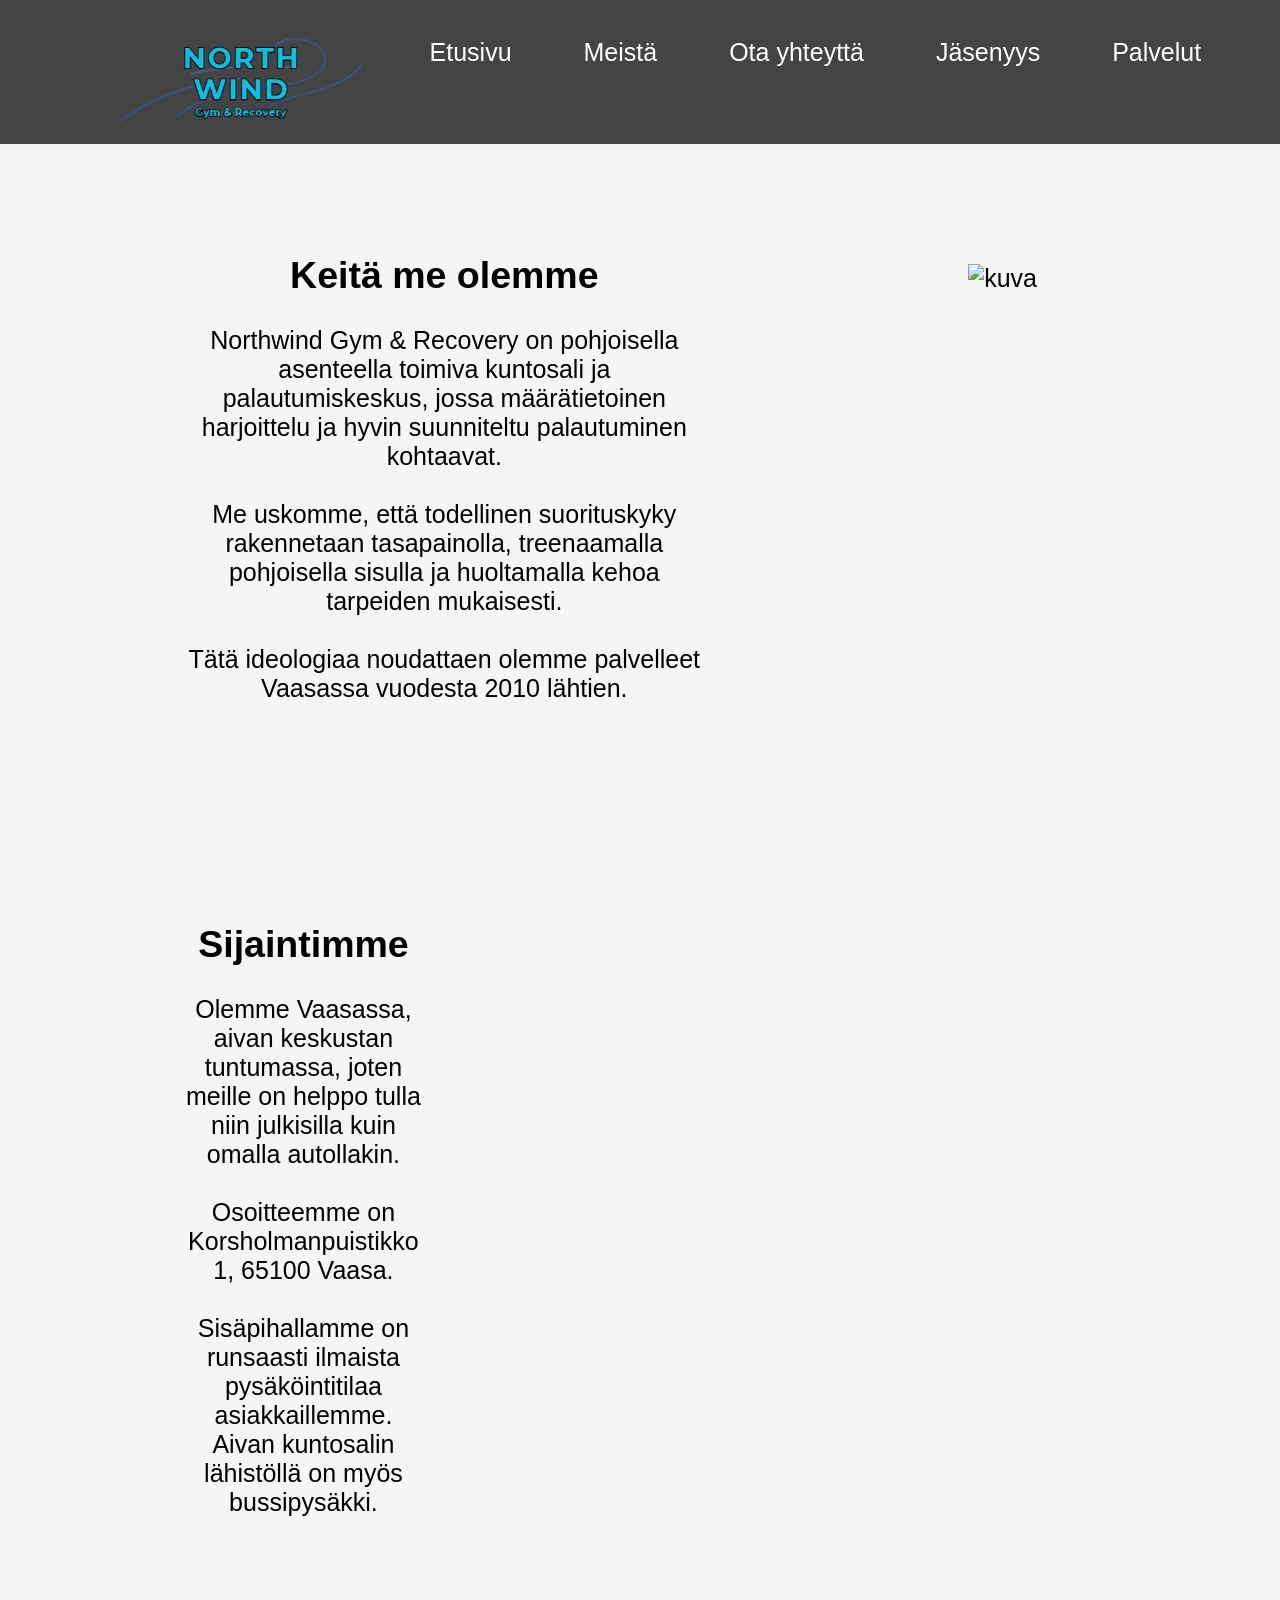
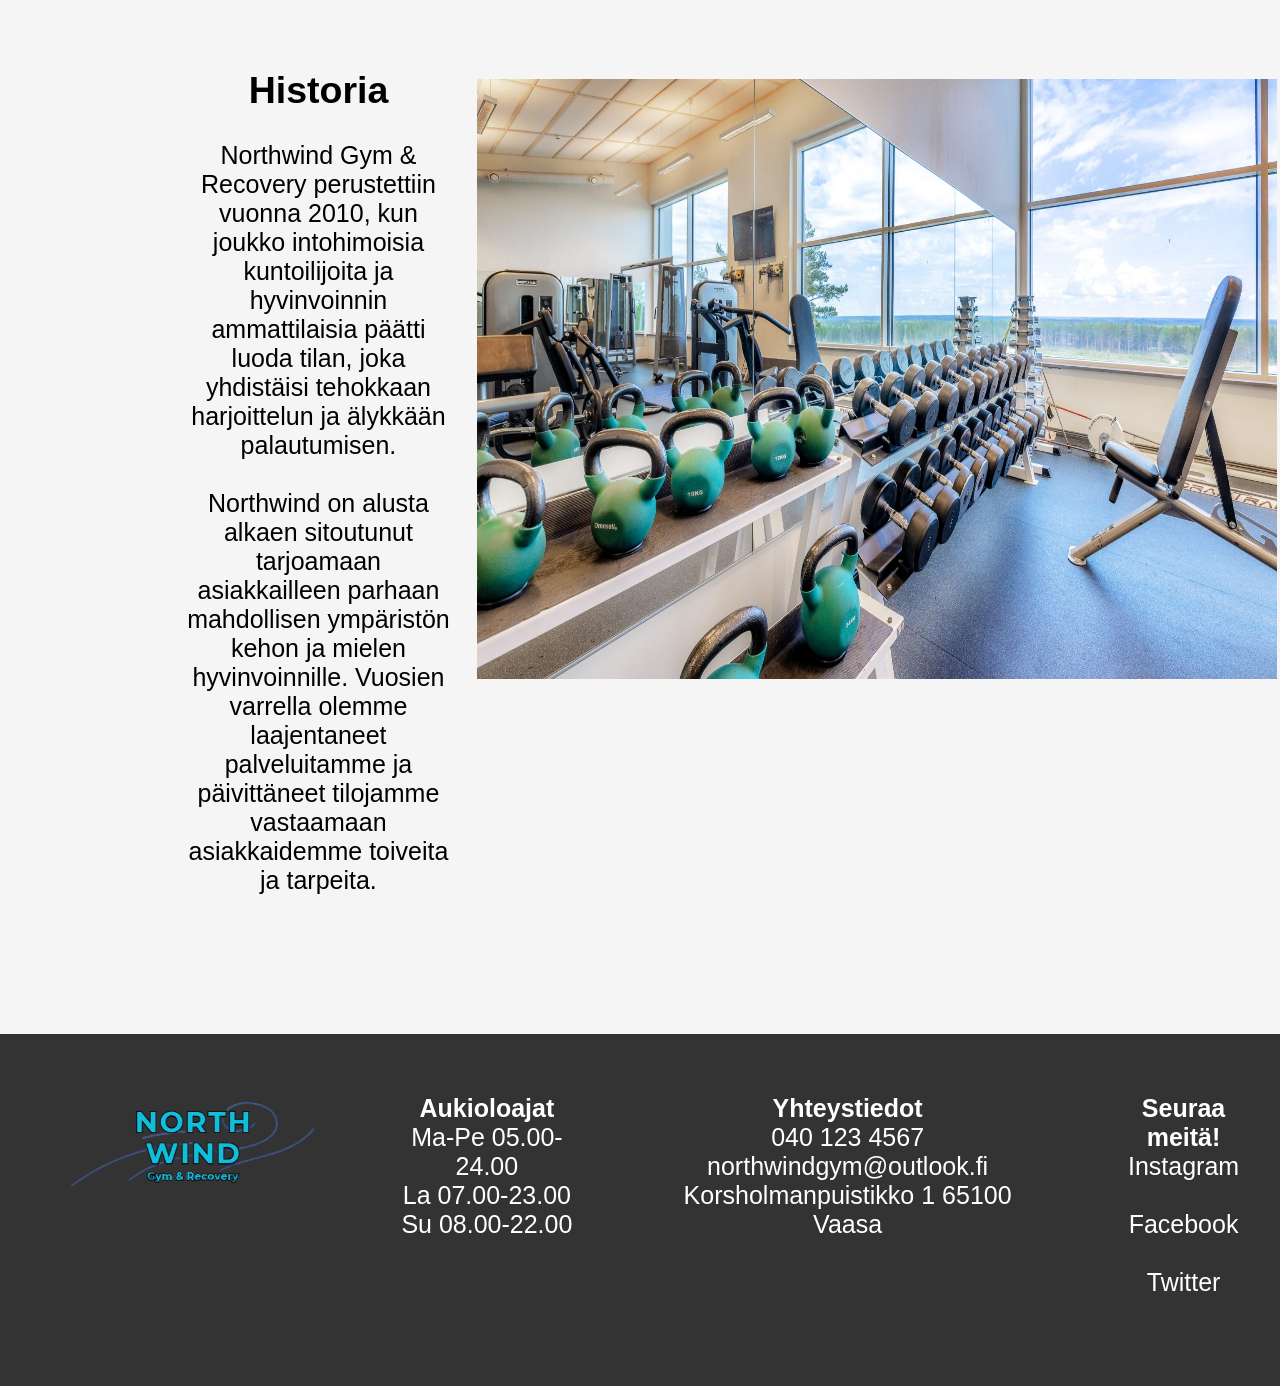
==== Aboutus.html @ 6910659c "Final fixes" ====
<!DOCTYPE html>
 <html lang="fi">
    <head>
         <meta charset="UTF-8">
         <title>Meistä - Northwind Gym & Recovery</title>
         <meta name="description" content="Northwind Gym & Recovery on pohjoisessa asenteessa toimiva kuntosali ja palautumiskeskus, jossa kova harjoittelu ja viisas palautuminen kohtaavat.
                    Me uskomme, että todellinen suorituskyky rakennetaan tasapainolla siellä, missä pohjoinen sisu ja kehon huoltaminen yhdistyvät.
                    Tällä idealla Northwind on palvellut Vaasassa vuodesta 2010 lähtien.">
         <meta name="viewport" content="width=device-width, initial-scale=1.0">
         <link rel="stylesheet" href="CSS/finalstyle.css">
         <link rel="shortcut icon" href="favicon.ico" type="image/x-icon">
        <link rel="icon" href="favicon.ico" type="image/x-icon">
        </head>
    <body>
        <header class="ylapalkki">
            <section class="navigaatiomenu">
                <img src="images/nw-removebg-preview.png" alt="Logo headerissa" height="100px" class="headerlogo">
                <button class="menu-button"alt="yläpalkin pudotusvalikko">
                    <div class="menu-icon"alt="yläpalkin pudotusvalikko"></div>
                </button>
            </section>

            <nav>
                <ul>
                    <li class="vaindesktop"><img src="images/nw-removebg-preview.png" alt="Logo headerissa" height="100px"></li>
                    <li><a href="index.html">Etusivu</a></li>
                    <li><a href="Aboutus.html">Meistä</a></li>
                    <li><a href="Contact.html">Ota yhteyttä</a></li>
                    <li><a href="jasenyys.html">Jäsenyys</a></li>
                    <li><a href="palvelut.html">Palvelut</a></li>
                </ul>
            </nav>

        </header>
        <main class="Aboutus_main">
            <section class="Aboutus">
                <div class="tekstiosio">
                    <h2>Keitä me olemme</h2> <br>
                    <p>Northwind Gym & Recovery on pohjoisella asenteella toimiva kuntosali ja palautumiskeskus, jossa määrätietoinen harjoittelu ja hyvin suunniteltu palautuminen kohtaavat.</p><br>
                    <p>Me uskomme, että todellinen suorituskyky rakennetaan tasapainolla, treenaamalla pohjoisella sisulla ja huoltamalla kehoa tarpeiden mukaisesti.</p><br>
                    <p>Tätä ideologiaa noudattaen olemme palvelleet Vaasassa vuodesta 2010 lähtien.</p>
                </div>
                <div class="aboutus_img">
                    <img src="images/sali.jpg" alt="kuva" width="800" height="600">
                </div>
            </section>     
            <section class="location">
               <div class="tekstiosio2">
                    <h2>Sijaintimme</h2> <br>
                    <p>Olemme Vaasassa, aivan keskustan tuntumassa, joten meille on helppo tulla niin julkisilla kuin omalla autollakin.</p><br>
                    <p>Osoitteemme on Korsholmanpuistikko 1, 65100 Vaasa.</p><br>
                    <p>Sisäpihallamme on runsaasti ilmaista pysäköintitilaa asiakkaillemme. Aivan kuntosalin lähistöllä on myös bussipysäkki.</p>
                </div>
                <div class="maps">
                    <iframe src="https://www.google.com/maps/embed?pb=!1m18!1m12!1m3!1d28885.356395367737!2d21.53883174863282!3d63.09673939999999!2m3!1f0!2f0!3f0!3m2!1i1024!2i768!4f13.1!3m3!1m2!1s0x467d60435f90c3a3%3A0xebe9999bd5fe23f7!2sHesburger%20Kauppatori%20Vaasa!5e0!3m2!1sfi!2sfi!4v1774552577626!5m2!1sfi!2sfi" width="800" height="600" style="border:0;" allowfullscreen="" loading="lazy" referrerpolicy="no-referrer-when-downgrade" title="Karttamerkki"></iframe>
               </div>

            </section>

            <section class="historia">
                <div class="tekstiosio3">
                    <h2>Historia</h2> <br>
                    <p>Northwind Gym & Recovery perustettiin vuonna 2010, kun joukko intohimoisia kuntoilijoita ja hyvinvoinnin ammattilaisia päätti luoda tilan, joka yhdistäisi tehokkaan harjoittelun ja älykkään palautumisen.</p><br>
                    <p>Northwind on alusta alkaen sitoutunut tarjoamaan asiakkailleen parhaan mahdollisen ympäristön kehon ja mielen hyvinvoinnille. Vuosien varrella olemme laajentaneet palveluitamme ja päivittäneet tilojamme vastaamaan asiakkaidemme toiveita ja tarpeita.</p><br>
                   
                </div>
                <div class="historiakuva">
                    <img src="images/salikuva.jpg" alt="kuva" width="800" height="600">
                </div>
            </section>
        </main>

        <footer class="footer">
            <nav class="footer_sisalto">
                
                <div class="footerlogo">
                <img src="images/nw-removebg-preview.png" alt="Logo headerissa" height="100px">
                </div>    

                <div>
                    <p class="footerotsikko">Aukioloajat</p>
                    <p>Ma-Pe 05.00-24.00<br>
                    La 07.00-23.00<br>
                    Su 08.00-22.00</p>
                </div>
                
                <div>
                    <p class="footerotsikko">Yhteystiedot</p>
                    <p> 040 123 4567<br>
                    northwindgym@outlook.fi<br>
                    Korsholmanpuistikko 1 65100 Vaasa
                    </p>
                </div>

                <div class="somet">
                    <p class="footerotsikko"> Seuraa meitä! </p>
                    <p>    
                        <a href="https://www.youtube.com/watch?v=dQw4w9WgXcQ" class="footerlinkki">Instagram</a><br>
                        <a href="https://www.youtube.com/watch?v=dQw4w9WgXcQ" class="footerlinkki">Facebook</a><br>
                        <a href="https://www.youtube.com/watch?v=dQw4w9WgXcQ" class="footerlinkki">Twitter</a><br>
                    </p>    
                </div> 
            </nav>  
        </footer>
    </body>
</html>
---- CSS/finalstyle.css ----
/* KOKO SIVU */

* {
    margin: 0;
    padding: 0;
    box-sizing: border-box;
}

html, body { 
    height: 100%;
    /*margin: 0;*/
    background-color: whitesmoke;
    font-family: sans-serif; 
    min-height: 100vh;
    display: grid;
    grid-template-areas: 
    "header"
    "main"
    "footer";
    grid-template-rows: auto 1fr auto;
       /* Tänne voisi merkata fontit. Varmaan käytetään kaikkialla samaa fonttia? */ /* Vältetään globaalia fonttikokoa, mielummin määritellään case to case pohjalla*/
}


main {
        row-gap: 2rem; 
        column-gap: 1rem;
        padding: 2rem; 
}



/* HEADER */

 
@media (max-width: 999px) {
    .ylapalkki {
        margin: 0;
        padding: 0;
        box-sizing: border-box;
        text-decoration: none;
        width: 100%;
        max-width: 100%;
    }

    .headerlogo {
        width: 100%;
        height: auto;
        max-width: 400px;
    }

    .navigaatiomenu {
        padding: 1rem 5rem;
        display: flex;
        flex-flow: row nowrap;
        align-items: center;
        justify-content: space-between;
        background-color: #333;

    }

    @media (max-width:700px) {
        .navigaatiomenu {
            flex-flow: row wrap;
            justify-content: center;

        }
    }

    .menu-button {
        background-color: transparent;
        border: none;
        width: 50px;
        height: 50px;
        display: flex;
        justify-content: center;
        align-items: center;
        position: relative;
        flex-shrink: 0;
        text-align: center;
    }

    .menu-icon,
    .menu-icon::before,
    .menu-icon::after {
        background-color: white;
        width: 100%;
        height: 5px;
        border-radius: 5px;
        position: absolute;
        transition: all 0.5s;
    }

    .menu-icon::before {
        content: "";
        transform: translate(-25px, -13px);
    }

    .menu-icon::after {
        content: "";
        transform: translate(-25px, 13px);
    }

    nav ul {
        list-style-type: none;
        display: flex;
        flex-flow: column nowrap;
    }

    nav li {
        padding: 0.5rem;
        border-top: 1px solid #444;
        background-color: #333;
    }

    nav a {
        display: block;
        text-align: center;
        width: 80%;
        margin: auto;
    }

    .ylapalkki nav a:any-link {
        color: white;
        text-decoration: none;
        font-size: 25px;
    }

    nav li.vaindesktop {
        display: none;
    }

    /* menunapille animaatio */
    :is(header:hover, header:focus-within) nav {
        display: block;
    }
    nav {
        background-color: #333;
        display: none;
        transform-origin: top center;
        animation: showMenu 0.5s ease-in-out forwards;
    }

    @keyframes showMenu {
        0% {
            transform: scaleY(0);
        }

        80% {
            transform: scaleY(1.2);
        }

        100% {
            transform: scaleY(1);
        }
    }

    nav a:hover,
    nav a:focus {
        transform: scale(1.2);
        transform: all 0.3s;
        background-color: #444;
    }
}

@media (min-width:1000px) {
    .menu-button, 
    .headerlogo {
        display: none;
    }
    
    nav ul {
        display: flex;
        justify-content: center;
        gap: 40px;
        margin: 0;
        padding: 10px;
        background-color: #444;
    }

    nav li {
        list-style: none;
    }

    nav li.vaindesktop {
        display: block;
    }

    nav a,
    nav a:visited {
        text-decoration: none;
        color: white;
        display: block;
        padding: 0.5rem 1rem;
        font-size: 25px;
    }

    nav a:hover,
    nav a:focus {
        background: #333;
        cursor: pointer;
        letter-spacing: 2px;
    }

    .navigaatiomenu {
    display: flex;
    justify-content: center;
    gap: 10px;
    margin-top: auto;
    background-color: #444;
    padding: 10px;
    }

    .navigaatiomenu li {
        list-style: none;
        margin: 0;
        padding: 0;
    }

    .navigaatiomenu a,
    .navigaatiomenu a:visited {
        text-decoration: none;
        color: white;
        display: block;
        padding: 0.5rem 1rem;
    }

    .navigaatiomenu a:hover,
    .navigaatiomenu a:focus {
        background: #333;
        color: white;
        cursor: pointer;
        letter-spacing: 2px;
    }

    .navigaatiomenu a {
        transition: all 0.3s cubic-bezier(0.4, 0, 0.2, 1);
    }
}


/* LANDING PAGE*/

.etusivumain {
    min-width: 0;
}

.salikuva img {
    width: 100%;      
    object-fit: contain;
    align-self: center; 
    transition: transform 0.3s ease; 
    justify-content: center;
}

.arvolupaus {
    grid-area: arvolupaus;
    display: flex;
    justify-content: center; 
    flex-direction: row;
    margin-top: 0px;
    padding: 15px;
    gap: 100px  ;
    font-size: 25px;
}

.maincontent {
    margin-bottom: 30px;
}

.tekstiosio {
    justify-content: left; 
    margin-top: 20px;
    padding: 15px;
    gap: 10px;
    font-size: 25px;
    text-align: center;
   
}

/*kortit alkaa */ 

.etusivukortit {
    grid-area: etusivukortit;
    display: flex;
    gap: 3rem 3rem;
}

.etusivukortit {
    display: flex;
    justify-content: center;
    gap: 40px;
    margin-bottom: 30px;
    flex-wrap: wrap;
    margin-left: 0 auto;

}

.card1, .card2, .card3, .card4 {
  display: flex;
  flex-direction: column;
  width: 300px; 
  height: 450px; 
  border-radius: 15px;
  overflow: hidden; 
  box-shadow: 0 4px 15px rgba(0, 0, 0, 0.2);
  margin-bottom: 30px;
  margin-top: 30px;
  position: relative;
}

.text-overlay1 {
  position: absolute;
  top: 0;
  left: 0%;
  width: 300px;
  padding: 20px;
  background: #196691; 
  color: white;
  text-align: center;
  font-size: 18px;
  border-radius: 15px 15px 0px 0px;
}

.text-overlay2 {
  position : absolute;
  top: 0;
  left: 0%;
  width: 300px;
  padding: 20px;
  background: #196691; 
  color: white;
  text-align: center;
  font-size: 18px;
  border-radius: 15px 15px 0px 0px;
}


.text-overlay3 {
  position: absolute;
  top: 0;
  left: 0%;
  width: 300px;
  padding: 20px;
  background: #196691; 
  color: white;
  text-align: center;
  font-size: 18px;
  border-radius: 15px 15px 0px 0px;
}

.text-overlay4 {
  position: absolute;
  top: 0;
  left: 0px;
  width: 300px;
  padding: 20px;
  background: #196691; 
  color: white;
  text-align: center;
  font-size: 18px;
  border-radius: 15px 15px 0px 0px;
}

.card-image1, .card-image2, .card-image3, .card-image4 {
  width: 100%;
  height: 100%;
  object-fit: cover; 
  display: block;
}

/*kortit loppuu */

@media (min-width: 999px) {
    .etusivu_main {
        text-align: center;
        display: grid;
        grid-template-areas:
            "banner"
            "maincontent" 
            "etusivukortit"
            "arvolupaus";
        margin: 0rem 2rem;
        row-gap: 2rem; 
        column-gap: 1rem;
        padding: 2rem; 
        max-width: 100%;
        margin: auto;
        background-color: whitesmoke;
    }

    

    .maincontent {
        grid-area: maincontent;
        margin-top: 0px;
        padding: 15px;
        gap: 100px;
        font-size: 25px;
        justify-content: center;
    }

    .salikuva {
        display: flex;
        flex-direction: column;
        justify-content: center;
    }
    .salikuva img {
        max-width: 50%;
    }

}

/* ABOUTUS */

.Aboutus_main {
    text-align: center;
    width: 100%;
    max-width: 100%;
    
}

.Aboutus {
    width: 100%;
    max-width: 100%;
    
}

.Aboutus,
.location,
.historia {
    padding-top: 25px;
    padding-bottom: 25px;
}

.aboutus_img,
.maps, 
.historiakuva {
    align-items: center;
    display: block;
    width: 100%;
    max-width: 100%;
    padding-top: 25px;
}

@media (max-width: 550px) {
    .aboutus_img img,
    .historiakuva img, 
    .maps iframe {
        height: auto;
        display: block;
        align-items: center;
        max-width: 100%;
    }
}

@media (min-width: 550px) {
    .Aboutus_main {
        display: grid;
        grid-template-areas:
            "Aboutus"
            "salikuva"
            "location"
            "historia"
            ;
        grid-template-rows: row;
        margin: 0rem 2rem;
        row-gap: 5rem;
        column-gap: 5rem;
        padding: 5rem;
    }

    .Aboutus {
        grid-area: Aboutus;
        display: grid;
        grid-template-columns: 1fr 1fr;
        margin-top: 0px;
        padding: 15px;
        gap: 10px;
        font-size: 25px;
        padding-left: 5%;
        padding-right: 0%;
        text-align: center;
    }
    

    .salikuva {
        grid-area: salikuva;
        display: flex;
        justify-content: right; 
        padding: 15px;
        gap: 60px  ;
        position: relative;
        top: 0px;
        
    }

    .tekstiosio, .tekstiosio2, .tekstiosio3 {
        justify-content: left; 
        margin-top: 0px;
        padding: 15px;
        gap: 10px;
        font-size: 25px;
    
        text-align: center;
        background-color: #44444400;
    }

    .location {
        grid-area: location;
        display: grid;
        grid-template-columns: 1fr 1fr;
        margin-top: 0px;
        padding: 15px;
        gap: 10px;
        font-size: 25px;
        padding-left: 5%;
        padding-right: 0%;
        text-align: center;
    }

    .maps {
        padding: 15px;
        gap: 60px  ;
        position: relative;
        top: 0px;
    }

    .historia {
        grid-area: historia;
        display: grid;
        grid-template-columns: 1fr 1fr;
        margin-top: 0px;
        padding: 15px;
        gap: 10px;
        font-size: 25px;
        padding-left: 5%;
        padding-right: 0%;
        text-align: center;
    }
}

/* CONTACT */

.Contact, .lomakeosio {
    justify-content: center;
    text-align: center;
}

/* JÄSENYYS */

.jasenyys_main {
    text-align: center;

}

.jasenyydet {
    display: flex;
    flex-direction: column;
    align-items: center;
    text-align: center;
    flex-wrap: wrap;
}

.tutustumismainos_desktop {
    display: none;
}

.jasenyyskortti {
    display: flex;
    flex-direction: column;
    align-items: center;
    justify-content: space-between;
    background-color: white;
    border-radius: 15px;
    width: 300px; 
    height: 450px; 
    box-shadow: 0 4px 15px rgba(0, 0, 0, 0.2);
    margin-bottom: 30px;
    margin-top: 30px;
    font-size: 18px;
}

.otsikko {
    background-color: #196691;
    color: white;
    height: 100px;
    line-height: 1;
    width: 100%;
    box-sizing: border-box;
    align-self: stretch;
    text-align: center;
    border-radius: 10px 10px 0 0;
}

.korttiotsikko {
    padding-top: 25px;
    font-size: 25px;
    font-weight: bold;
    text-align: center;
}

.teksti, .hinta, .otsikko {
    text-align: center;
    padding: 10px;
}

.hinta {
    font-size: 30px;
    font-weight: bold;
    color: #196691;
    padding-bottom: 25px;
}

.ikonit {
    display: flex;
    align-items: center;
    gap: 5px;
    padding: 5px;
}

.jasenyyssivulomake {
    background-color: white;
    margin: 0 auto;
    box-sizing: border-box;
    box-shadow: 0 4px 15px rgba(0, 0, 0, 0.2);
    border-radius: 15px;
    vertical-align: top;
    display: inline-block;
    text-align: center;
    font-size: 25px;
    width: 90%;
}

.lomakeotsikko {
    background-color:#196691;
    color: white;
    height: 100px;
    line-height: 1;
    padding:20px;
    width: 100%;
    box-sizing: border-box;
    align-self: stretch;
    text-align: center;
    border-radius: 15px 15px 0 0;
}

.lomake {
    padding: 20px;
}

.lomakeotsikko {
    text-align: center;
    font-size: clamp(10px, 5vw, 30px);
    }

input, select, textarea, button {
    text-align: left;
    font-size: 25px;
    margin: 5px, auto;
    width: 90%;
}

.lomakealue {
    text-align: center;
}

button {
    padding: 10px;
}

.intro,
.tutustumismainos_mobiili,
.lomakealue {
    font-size: 25px;
}

@media (min-width: 999px) {
    .jasenyys_main {
        margin: 0rem 2rem;
    }

    .jasenyydet {
        display: flex;
        flex-direction: row;
        align-items: center;
        gap: 30px;
        justify-content: center;
        flex-wrap: wrap;
    }

    .tutustumismainos_mobiili {
        display: none;
    }

    .tutustumismainos_desktop {
        display: block;
        padding: 15px;
    }

    .mainos {
        height: 400px;
        width: 800px;
        border-radius: 15px 15px 15px 15px;
    }

    .jasenyyssivulomake {
        background-color: white;
        margin: 0 auto;
        box-sizing: border-box;
        box-shadow: 0 4px 15px rgba(0, 0, 0, 0.2);
        border-radius: 15px;
        vertical-align: top;
        display: inline-block;
        text-align: left;
        font-size: 25px;
        width: auto;
    }

    .lomakeotsikko {
        text-align: left;

    }

    input, select, textarea, button {
        font-size: 25px;
        margin: 5px;
        width: auto;
    }
} 


/* PALVELUT */

.palvelut_main *,
.palvelut_intro *,
.palvelugrid * 
table * {
    min-width: 0;
}

.palvelut_main {
    text-align: center;
    align-items: center;
}

.palveluesittely, 
.ryhmaliikuntakalenteri {
    padding-top: 25px;
    padding-bottom: 25px;
}

.kuvakollaasi {
    align-items: center;
    display: block;
    width: 100%;
    max-width: 100%;
}

.kuvakollaasi img {
    height: auto;
    display: block;
    max-width: 100%;
    align-items: center;
}

table {
    width: 100%;
    border-collapse: collapse;
    border: 2px solid #196691;
    font-size: 12px;
    align-items: center;
    margin: 0;
    table-layout: fixed;
}

table th, table td {
    border: 2px solid #196691;
    text-align: center;
    font-size: 8px;
    padding-top: 10px;
    padding-bottom: 10px;

}

table.wrapper {
    overflow-x: auto;
    width: 100%;
}


@media (min-width: 999px) {
    .palvelut_main {
        display:grid;
        grid-auto-flow: row;
        grid-template-areas: 
        "palvelut_intro"
        "palvelugrid";
        box-sizing: border-box;
        margin: 0rem 2rem;
        row-gap: 2rem; 
        column-gap: 1rem;
        margin: auto;
        text-align: center;
        font-size: 25px;
    }

    .palvelut_intro {
        grid-area: palvelut_intro;
        text-align: center;
        padding: 2rem;

    }

    .palvelugrid {
        grid-area: palvelugrid;
        display: grid;
        grid-template-columns: 1fr 1fr;
        overflow: hidden;
        row-gap: 1rem;
        column-gap: 1rem;
    }

    .kuvakollaasi {
    width: 100%;
    display: block;
    }

    table { 
        max-width: 800px; 
        border-collapse: collapse; 
        border: 2px solid #196691; 

    } 
    
    table th, table td { 
        border: 2px solid #196691; 
        text-align: center; 
        white-space: normal; 
        font-size: 12px;
        padding-top: 12px;
        padding-bottom: 12px;
    } 
    table.wrapper { 
        overflow-x: auto; }
}

/* FOOTER */

.footer {
    background-color: #333;
    color: white;
    padding: 20px;
    text-align: center;
    justify-content: center;
}

.footerlogo {
    display: block;
    margin-bottom: 20px;
}

.footerotsikko {
    font-weight: bold;
}

.footer_sisalto {
    background-color: #444;
    padding: 20px;
    width: 100%;
    display: flex;
    flex-direction: column; 
    gap: 20px;
}

.somet a,.somet a:visited {
    text-decoration: none;
    color: white;
}

.footerlinkki {
    font-size: 16px;
    padding: 0rem 0rem;
}

@media (min-width: 999px) {
    .footer {
        flex-direction: row; 
        justify-content: space-around;
        padding: 40px;
    }

    .footer_sisalto {
        flex-direction: row; 
        background-color: transparent; 
        justify-content: center;
        gap: 55px;
        font-size: 25px;
    }

    .footerlinkki {
        font-size: 25px;
        padding: 0rem 0rem;
    }
}
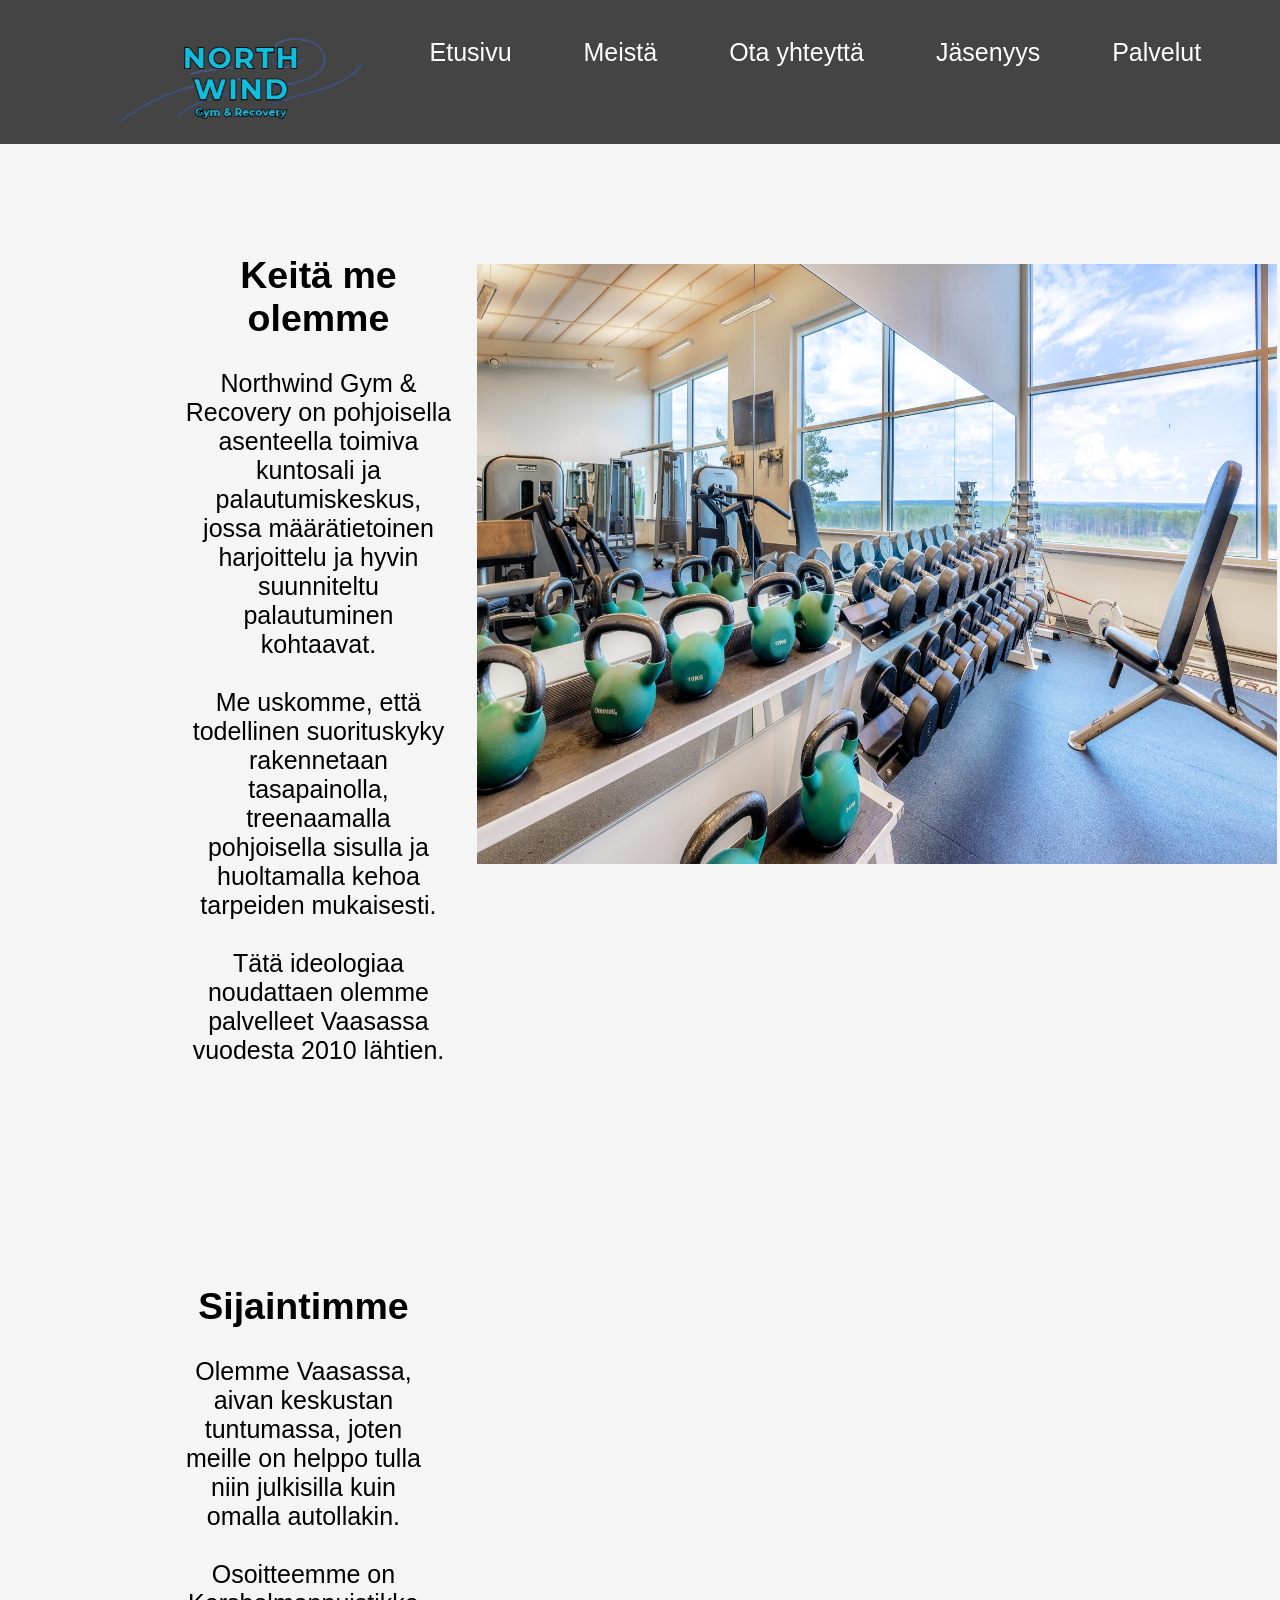
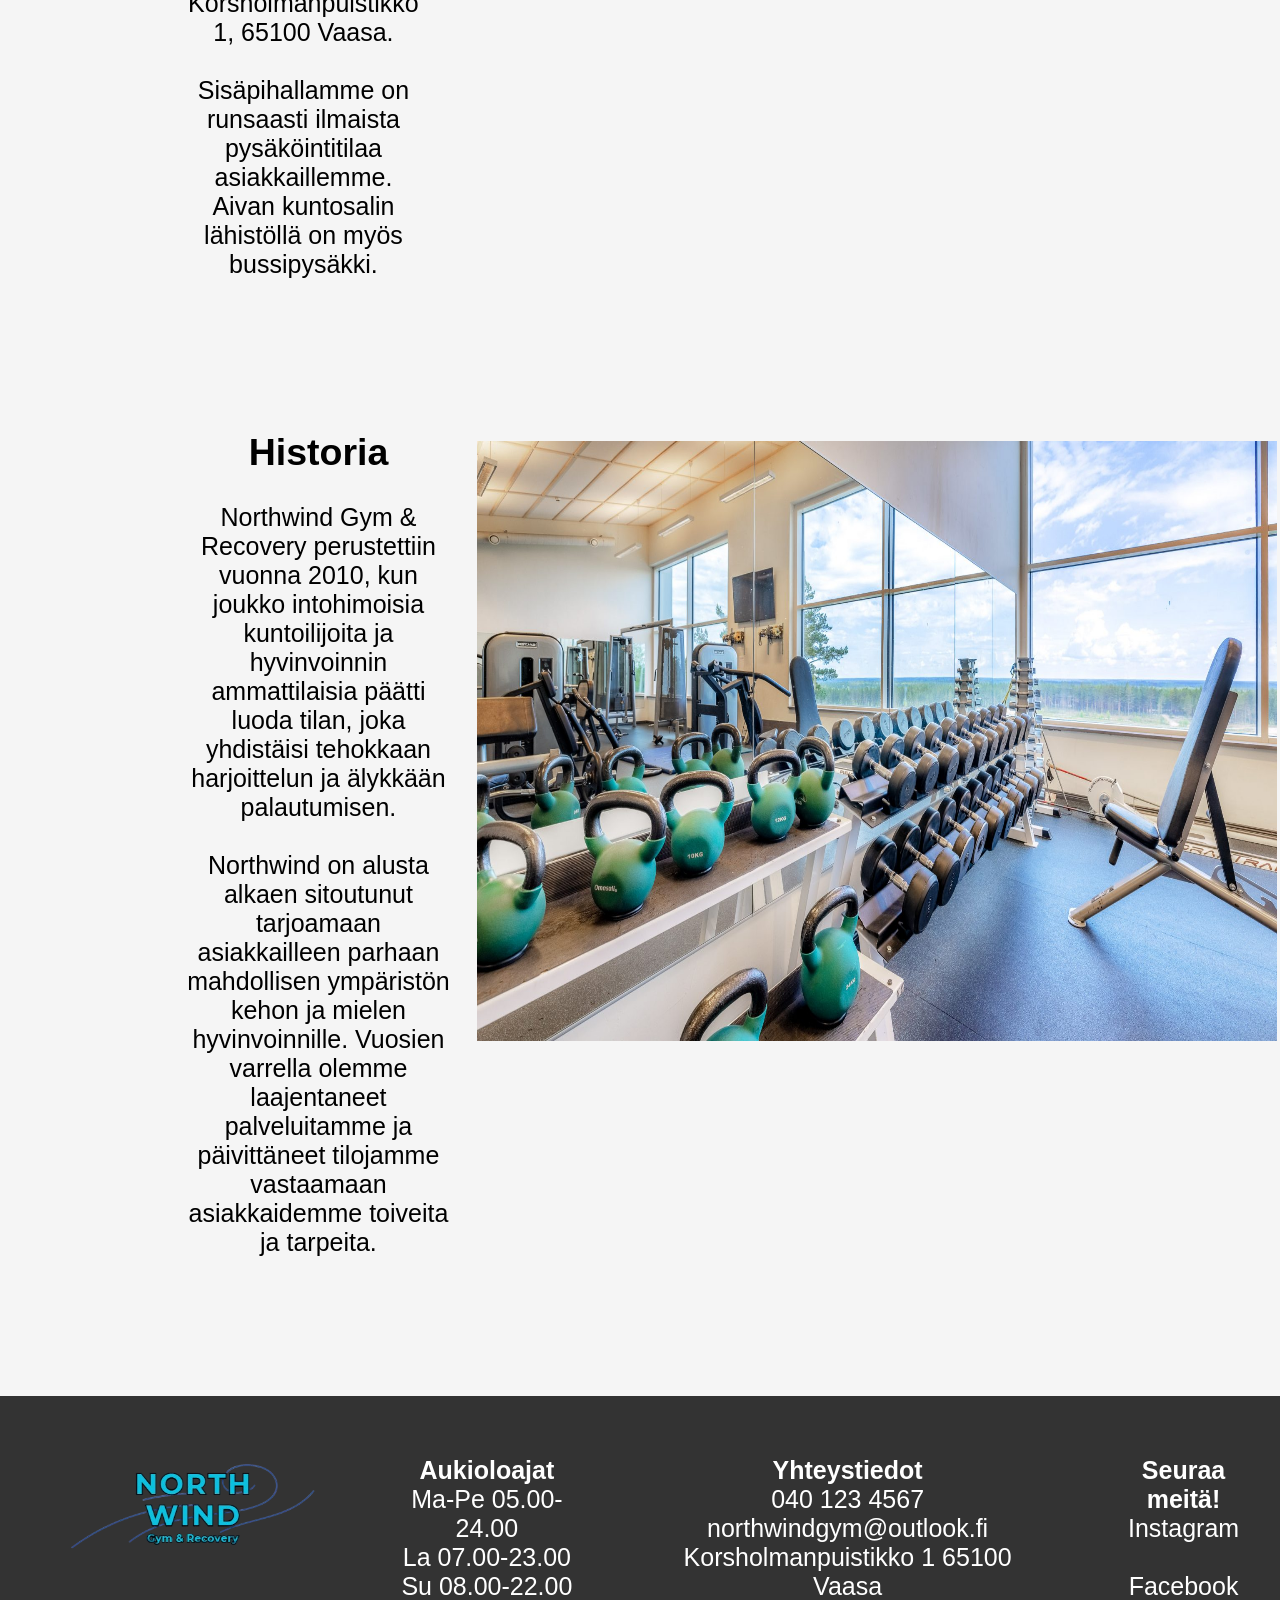
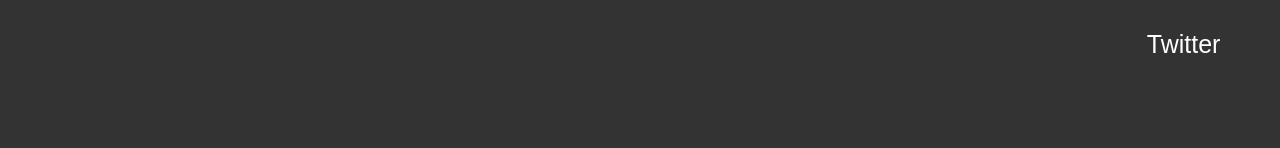
==== commit 90db2e6b: "Update Aboutus.html" ====
--- a/Aboutus.html
+++ b/Aboutus.html
@@ -41,7 +41,7 @@
                     <p>Tätä ideologiaa noudattaen olemme palvelleet Vaasassa vuodesta 2010 lähtien.</p>
                 </div>
                 <div class="aboutus_img">
-                    <img src="images/sali.jpg" alt="kuva" width="800" height="600">
+                    <img src="images/salikuva.jpg" alt="kuva" width="800" height="600">
                 </div>
             </section>     
             <section class="location">
@@ -103,4 +103,4 @@
             </nav>  
         </footer>
     </body>
-</html>+</html>
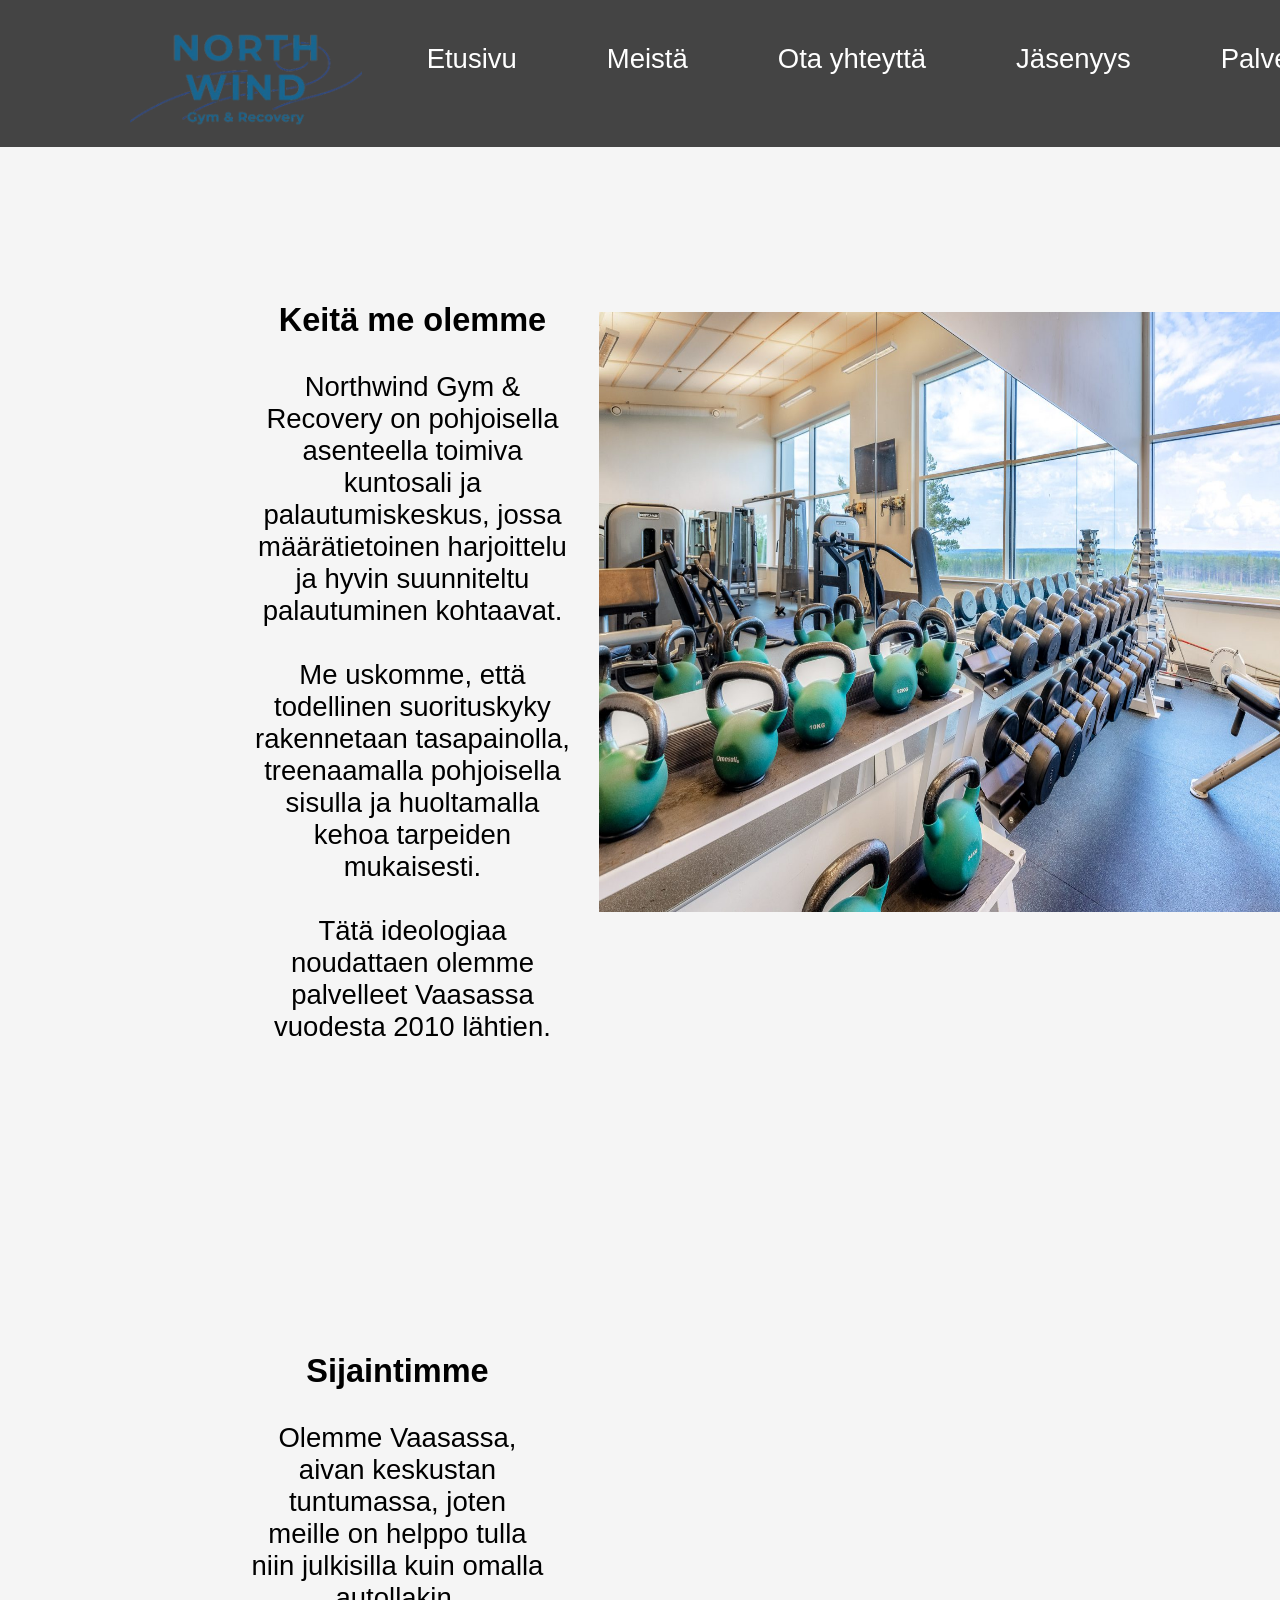
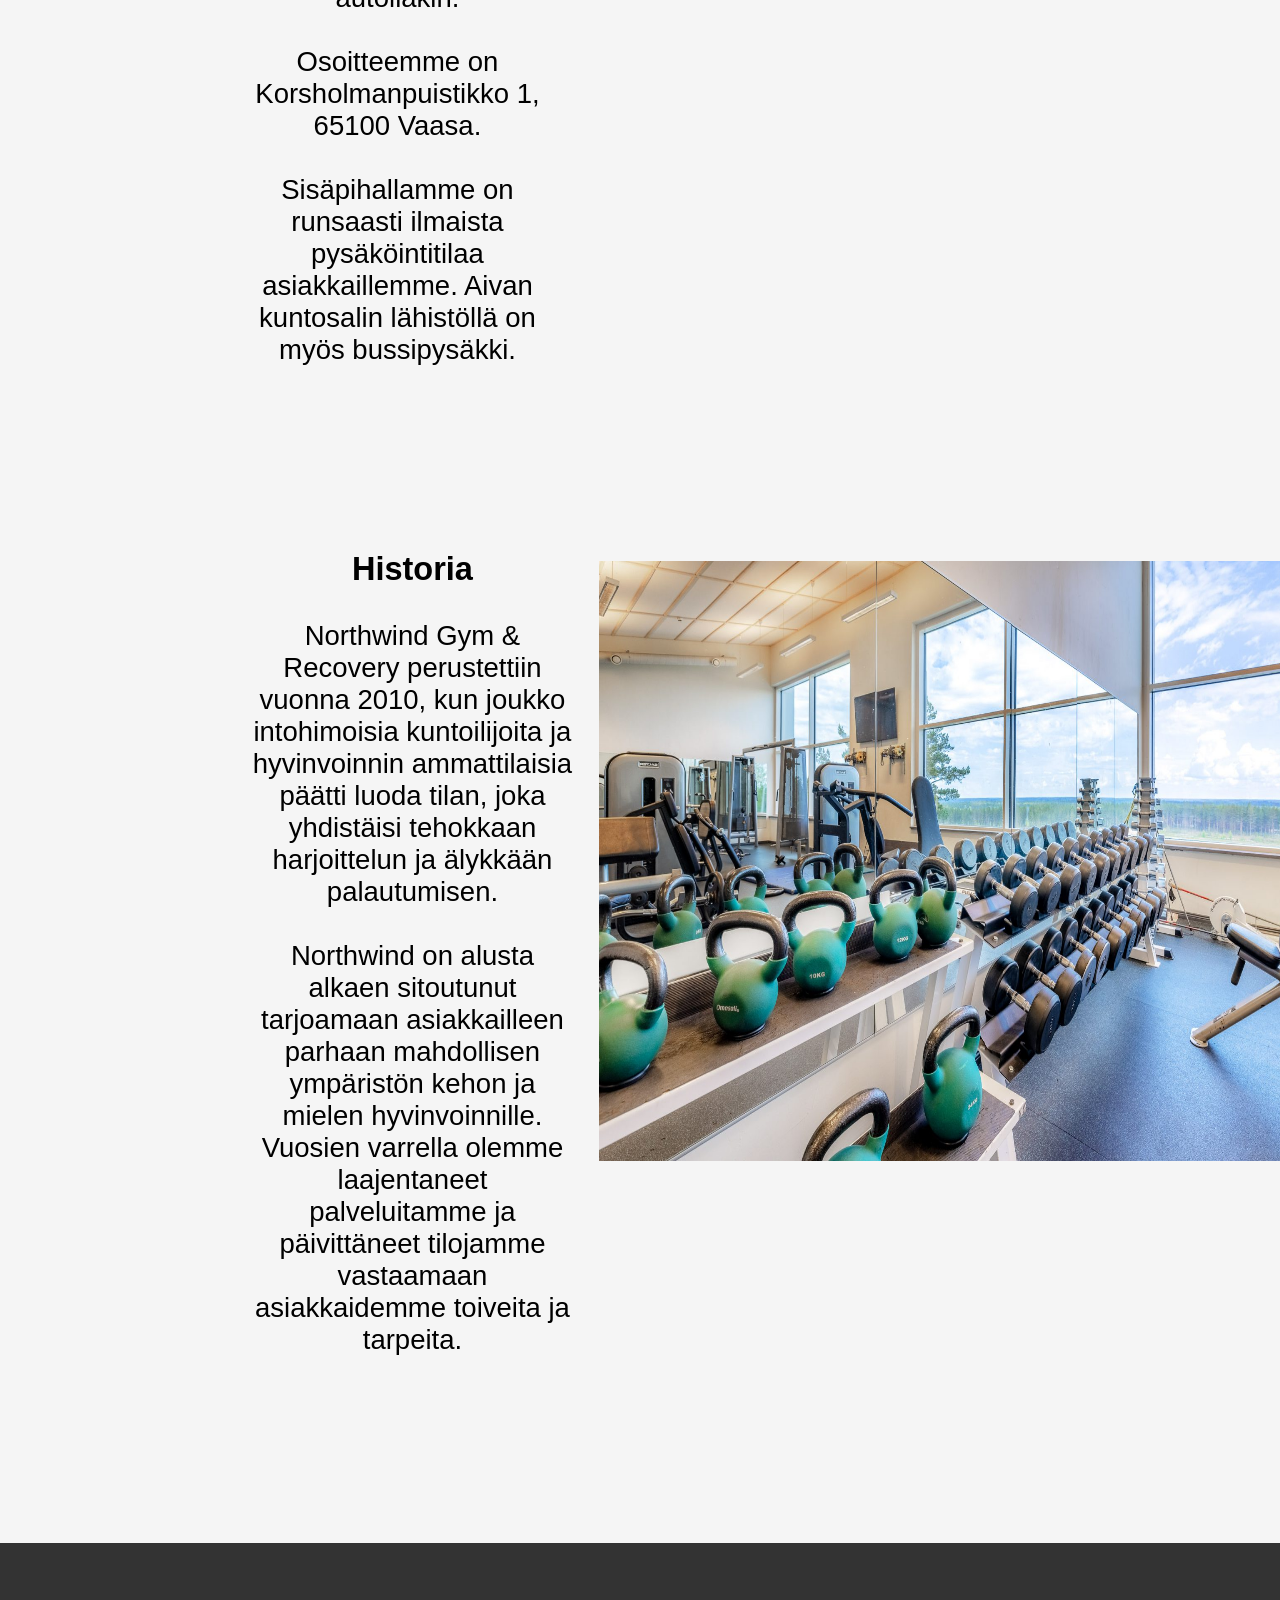
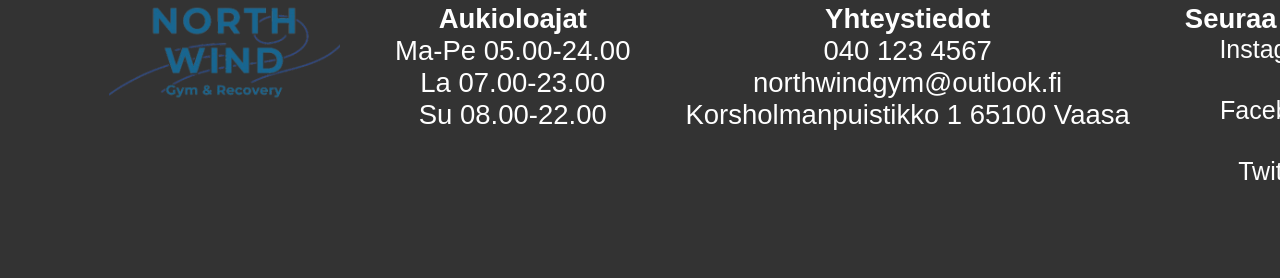
==== commit c8be80b1: "Kaikkien kuvien muutos webp formattiin" ====
--- a/Aboutus.html
+++ b/Aboutus.html
@@ -14,7 +14,7 @@
     <body>
         <header class="ylapalkki">
             <section class="navigaatiomenu">
-                <img src="images/nw-removebg-preview.png" alt="Logo headerissa" height="100px" class="headerlogo">
+                <img src="images/nw-removebg-preview.webp" alt="Logo headerissa" height="100px" class="headerlogo">
                 <button class="menu-button"alt="yläpalkin pudotusvalikko">
                     <div class="menu-icon"alt="yläpalkin pudotusvalikko"></div>
                 </button>
@@ -22,7 +22,7 @@
 
             <nav>
                 <ul>
-                    <li class="vaindesktop"><img src="images/nw-removebg-preview.png" alt="Logo headerissa" height="100px"></li>
+                    <li class="vaindesktop"><img src="images/nw-removebg-preview.webp" alt="Logo headerissa" height="100px"></li>
                     <li><a href="index.html">Etusivu</a></li>
                     <li><a href="Aboutus.html">Meistä</a></li>
                     <li><a href="Contact.html">Ota yhteyttä</a></li>
@@ -41,7 +41,7 @@
                     <p>Tätä ideologiaa noudattaen olemme palvelleet Vaasassa vuodesta 2010 lähtien.</p>
                 </div>
                 <div class="aboutus_img">
-                    <img src="images/salikuva.jpg" alt="kuva" width="800" height="600">
+                    <img src="images/salikuva.webp" alt="kuva" width="800" height="600">
                 </div>
             </section>     
             <section class="location">
@@ -65,7 +65,7 @@
                    
                 </div>
                 <div class="historiakuva">
-                    <img src="images/salikuva.jpg" alt="kuva" width="800" height="600">
+                    <img src="images/salikuva.webp" alt="kuva" width="800" height="600">
                 </div>
             </section>
         </main>
@@ -74,7 +74,7 @@
             <nav class="footer_sisalto">
                 
                 <div class="footerlogo">
-                <img src="images/nw-removebg-preview.png" alt="Logo headerissa" height="100px">
+                <img src="images/nw-removebg-preview.webp" alt="Logo headerissa" height="100px">
                 </div>    
 
                 <div>
--- a/CSS/finalstyle.css
+++ b/CSS/finalstyle.css
@@ -4,6 +4,16 @@
     margin: 0;
     padding: 0;
     box-sizing: border-box;
+    font-size: clamp(1.1rem, 2.5vw, 25px);
+}
+h1 {
+  font-size: clamp(1.5rem, 2em, 3rem);
+}
+h2 {
+  font-size: clamp(1.3rem, 3.5vw, 25px);
+}
+h3 {
+  font-size: clamp(1.1rem, 2.5vw, 25px);
 }
 
 html, body { 
@@ -23,9 +33,10 @@
 
 
 main {
-        row-gap: 2rem; 
-        column-gap: 1rem;
-        padding: 2rem; 
+    row-gap: 2rem; 
+    column-gap: 1rem;
+    padding: 2rem;
+    max-width: 100vw;
 }
 
 
@@ -123,7 +134,6 @@
     .ylapalkki nav a:any-link {
         color: white;
         text-decoration: none;
-        font-size: 25px;
     }
 
     nav li.vaindesktop {
@@ -192,7 +202,6 @@
         color: white;
         display: block;
         padding: 0.5rem 1rem;
-        font-size: 25px;
     }
 
     nav a:hover,
@@ -243,14 +252,6 @@
 
 .etusivumain {
     min-width: 0;
-}
-
-.salikuva img {
-    width: 100%;      
-    object-fit: contain;
-    align-self: center; 
-    transition: transform 0.3s ease; 
-    justify-content: center;
 }
 
 .arvolupaus {
@@ -261,7 +262,6 @@
     margin-top: 0px;
     padding: 15px;
     gap: 100px  ;
-    font-size: 25px;
 }
 
 .maincontent {
@@ -273,9 +273,16 @@
     margin-top: 20px;
     padding: 15px;
     gap: 10px;
-    font-size: 25px;
     text-align: center;
    
+}
+
+.salikuva {
+    display: none;
+}
+
+.salikuva img {
+    display: none;
 }
 
 /*kortit alkaa */ 
@@ -389,14 +396,11 @@
         background-color: whitesmoke;
     }
 
-    
-
     .maincontent {
         grid-area: maincontent;
         margin-top: 0px;
         padding: 15px;
         gap: 100px;
-        font-size: 25px;
         justify-content: center;
     }
 
@@ -405,8 +409,13 @@
         flex-direction: column;
         justify-content: center;
     }
+
     .salikuva img {
+        display: block;
         max-width: 50%;
+        object-fit: contain;
+        align-self: center;
+        justify-content: center;
     }
 
 }
@@ -477,7 +486,6 @@
         margin-top: 0px;
         padding: 15px;
         gap: 10px;
-        font-size: 25px;
         padding-left: 5%;
         padding-right: 0%;
         text-align: center;
@@ -500,7 +508,6 @@
         margin-top: 0px;
         padding: 15px;
         gap: 10px;
-        font-size: 25px;
     
         text-align: center;
         background-color: #44444400;
@@ -513,7 +520,6 @@
         margin-top: 0px;
         padding: 15px;
         gap: 10px;
-        font-size: 25px;
         padding-left: 5%;
         padding-right: 0%;
         text-align: center;
@@ -533,7 +539,6 @@
         margin-top: 0px;
         padding: 15px;
         gap: 10px;
-        font-size: 25px;
         padding-left: 5%;
         padding-right: 0%;
         text-align: center;
@@ -605,8 +610,8 @@
     padding: 10px;
 }
 
-.hinta {
-    font-size: 30px;
+.hinta p {
+    font-size: 30px !important;
     font-weight: bold;
     color: #196691;
     padding-bottom: 25px;
@@ -628,7 +633,6 @@
     vertical-align: top;
     display: inline-block;
     text-align: center;
-    font-size: 25px;
     width: 90%;
 }
 
@@ -652,11 +656,10 @@
 .lomakeotsikko {
     text-align: center;
     font-size: clamp(10px, 5vw, 30px);
-    }
+}
 
 input, select, textarea, button {
     text-align: left;
-    font-size: 25px;
     margin: 5px, auto;
     width: 90%;
 }
@@ -667,12 +670,6 @@
 
 button {
     padding: 10px;
-}
-
-.intro,
-.tutustumismainos_mobiili,
-.lomakealue {
-    font-size: 25px;
 }
 
 @media (min-width: 999px) {
@@ -767,7 +764,7 @@
 table {
     width: 100%;
     border-collapse: collapse;
-    border: 2px solid #196691;
+    border: 2px solid white;
     font-size: 12px;
     align-items: center;
     margin: 0;
@@ -775,19 +772,15 @@
 }
 
 table th, table td {
-    border: 2px solid #196691;
+    border: 2px solid white;
     text-align: center;
     font-size: 8px;
     padding-top: 10px;
     padding-bottom: 10px;
-
-}
-
-table.wrapper {
-    overflow-x: auto;
-    width: 100%;
-}
-
+    background-color: #196691;
+    color: white;
+
+}
 
 @media (min-width: 999px) {
     .palvelut_main {
@@ -827,22 +820,14 @@
     }
 
     table { 
-        max-width: 800px; 
-        border-collapse: collapse; 
-        border: 2px solid #196691; 
-
+        max-width: 800px;  
     } 
     
     table th, table td { 
-        border: 2px solid #196691; 
-        text-align: center; 
-        white-space: normal; 
         font-size: 12px;
         padding-top: 12px;
         padding-bottom: 12px;
     } 
-    table.wrapper { 
-        overflow-x: auto; }
 }
 
 /* FOOTER */
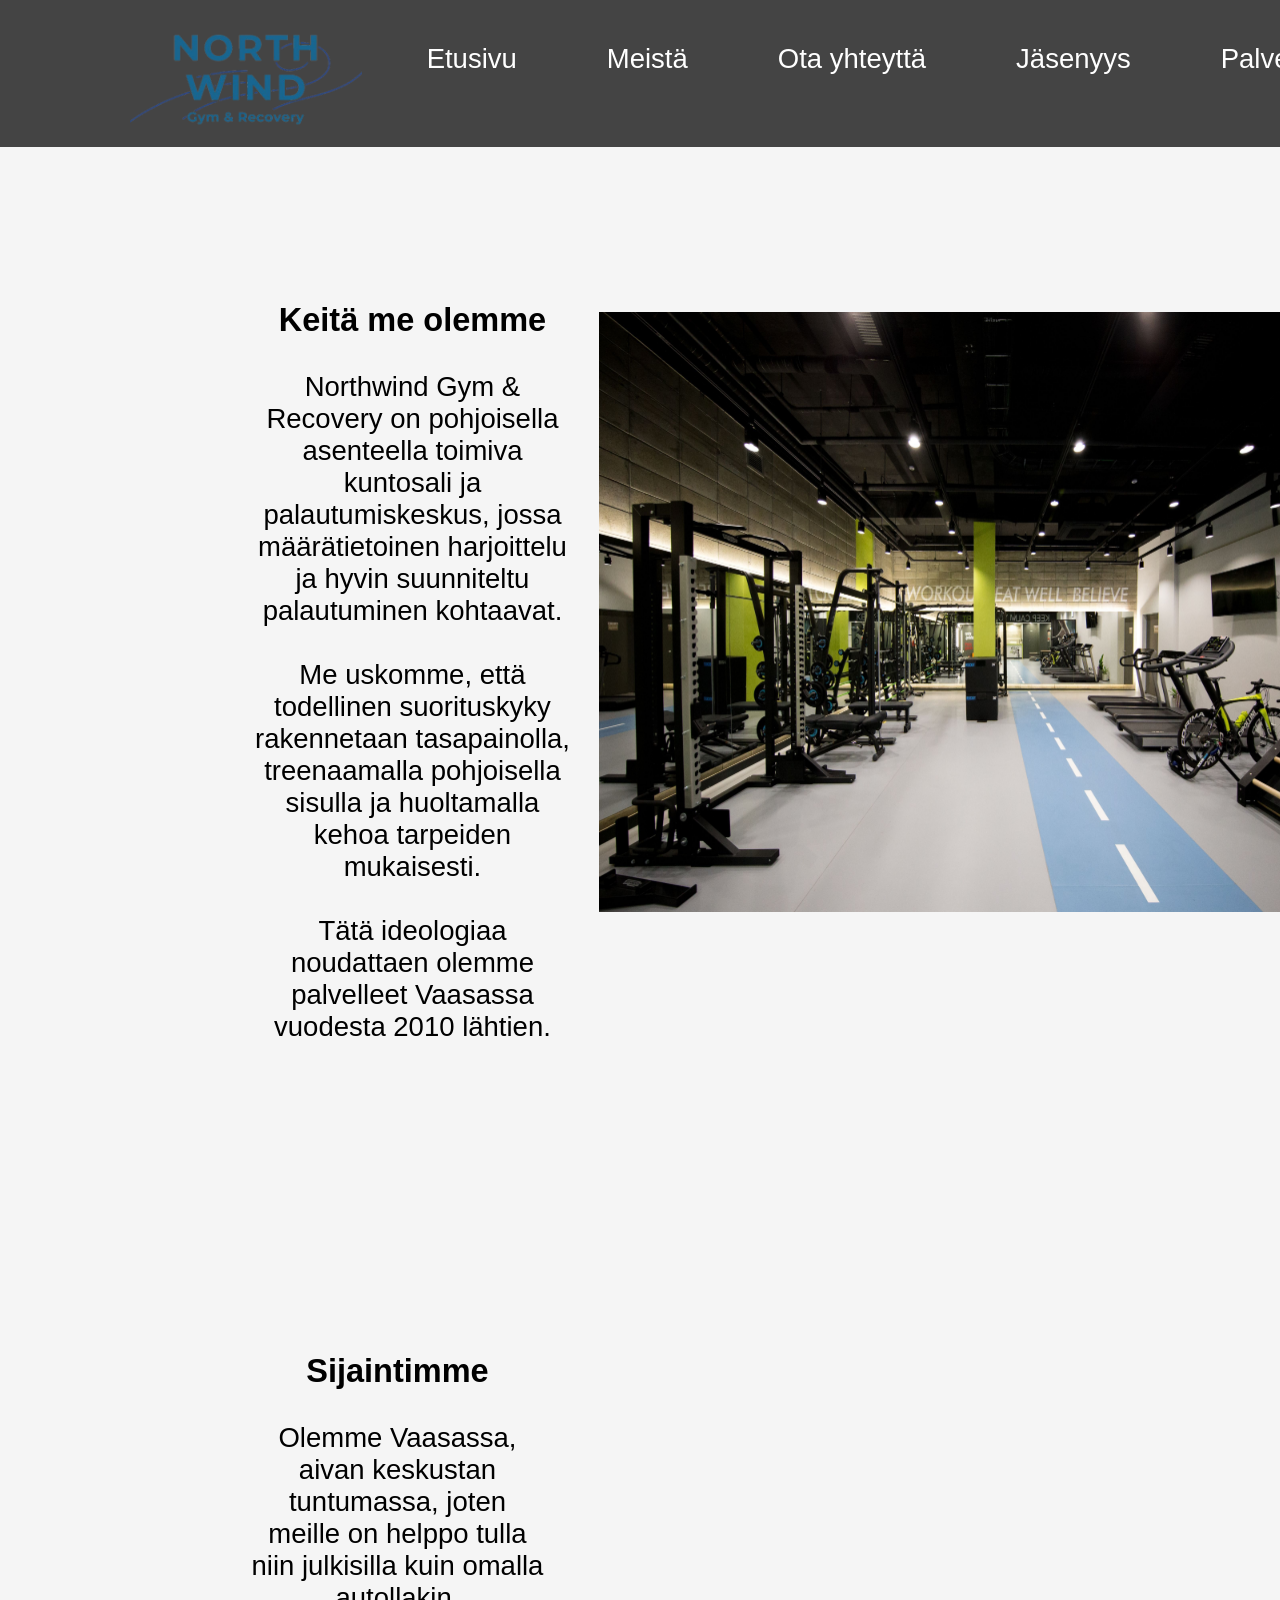
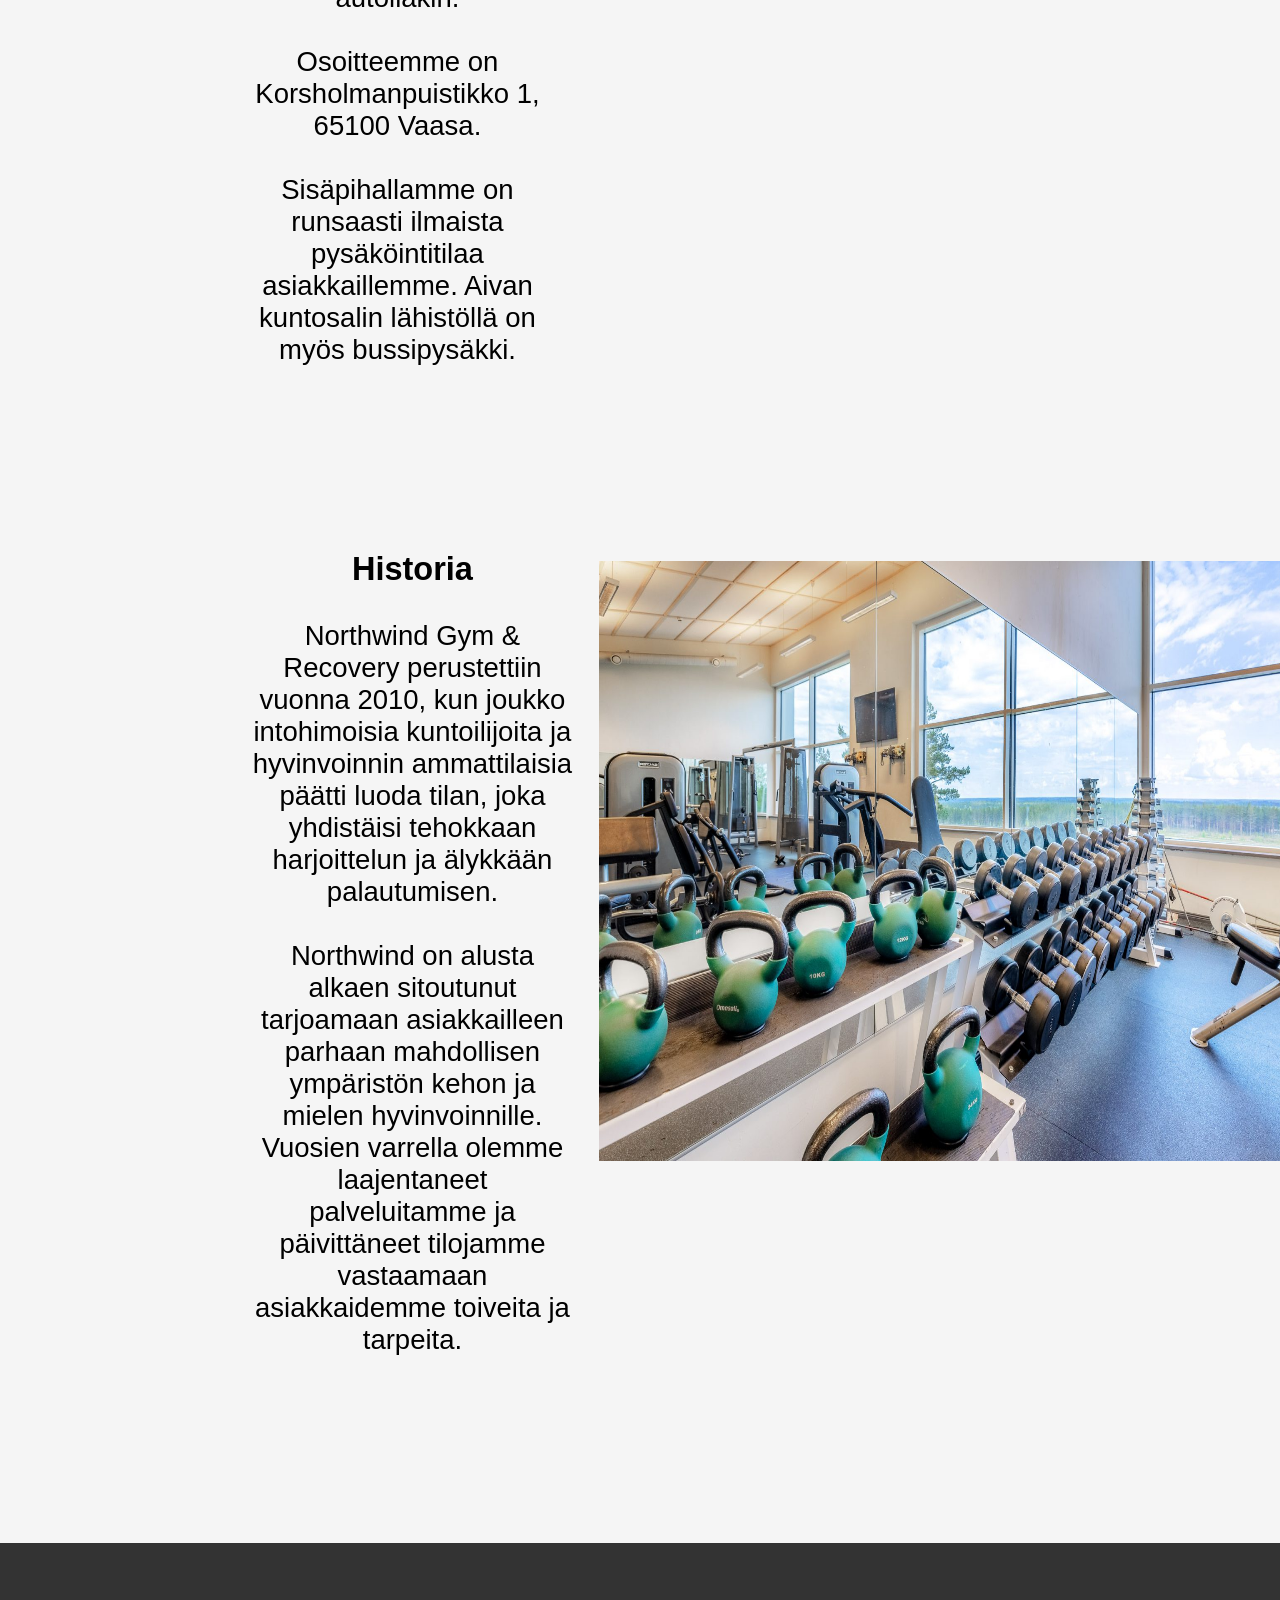
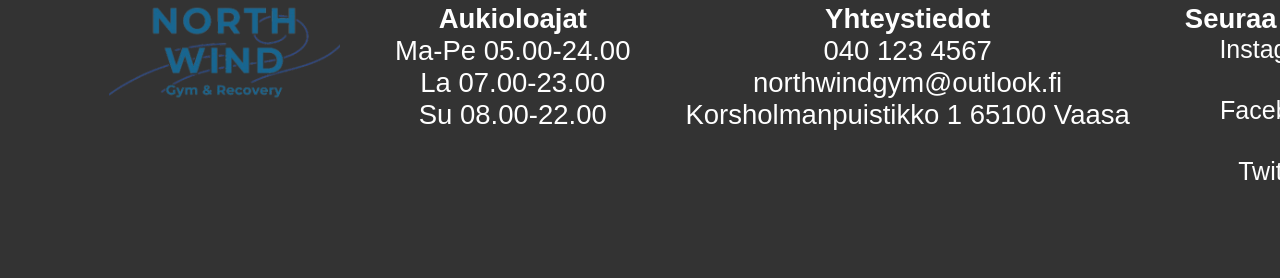
==== commit bd6c69ad: "Alt tekstit" ====
--- a/Aboutus.html
+++ b/Aboutus.html
@@ -41,7 +41,7 @@
                     <p>Tätä ideologiaa noudattaen olemme palvelleet Vaasassa vuodesta 2010 lähtien.</p>
                 </div>
                 <div class="aboutus_img">
-                    <img src="images/salikuva.webp" alt="kuva" width="800" height="600">
+                    <img src="images/Sali.webp" alt="kuva kuntosalimme päätiloista" width="800" height="600">
                 </div>
             </section>     
             <section class="location">
@@ -65,7 +65,7 @@
                    
                 </div>
                 <div class="historiakuva">
-                    <img src="images/salikuva.webp" alt="kuva" width="800" height="600">
+                    <img src="images/salikuva.webp" alt="kuva salistamme vuodelta 2010" width="800" height="600">
                 </div>
             </section>
         </main>
@@ -74,7 +74,7 @@
             <nav class="footer_sisalto">
                 
                 <div class="footerlogo">
-                <img src="images/nw-removebg-preview.webp" alt="Logo headerissa" height="100px">
+                <img src="images/nw-removebg-preview.webp" alt="Logo footerissa" height="100px">
                 </div>    
 
                 <div>
